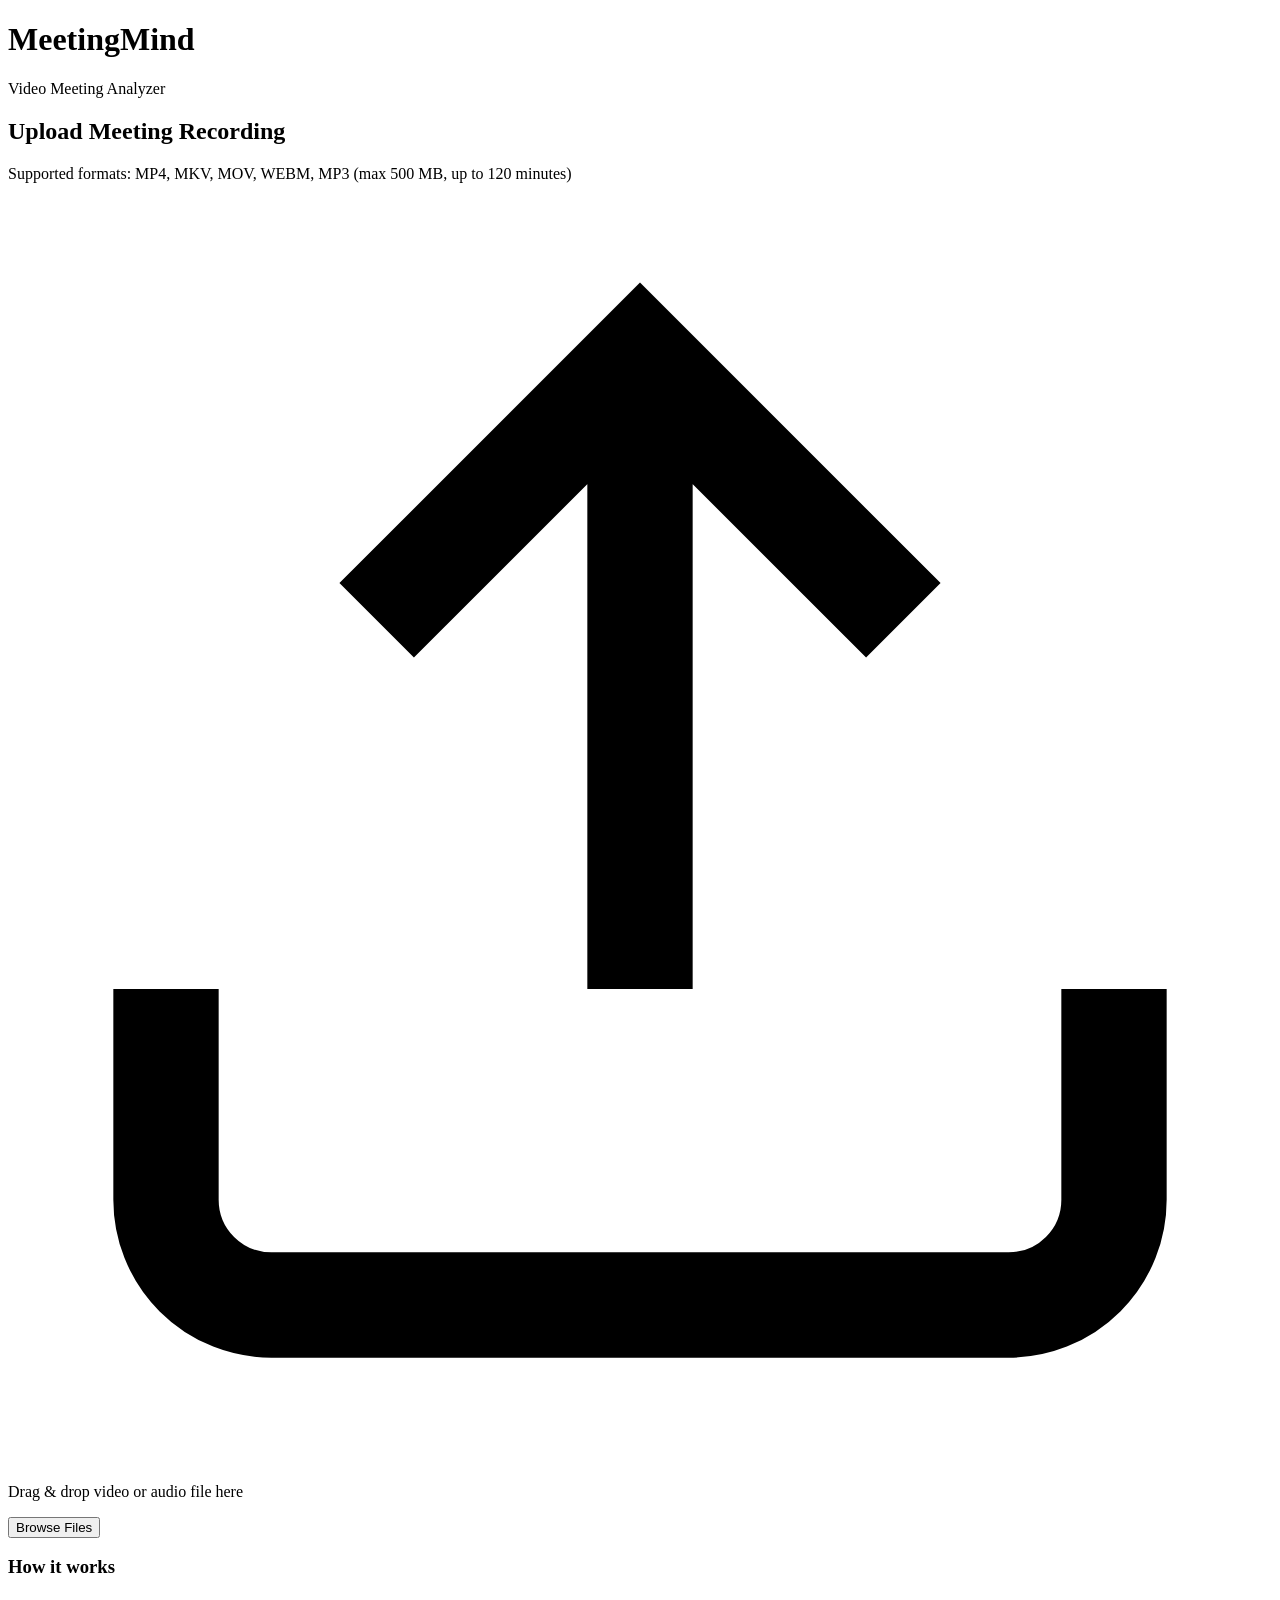
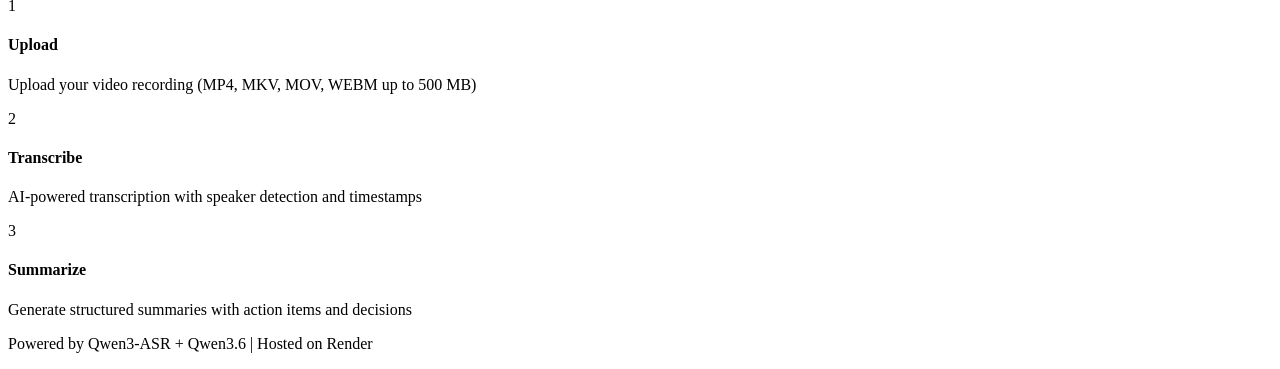
==== frontend/pages/index.html @ f8a564f3 "first commit" ====
<!DOCTYPE html>
<html lang="en">
<head>
  <meta charset="UTF-8">
  <meta name="viewport" content="width=device-width, initial-scale=1.0">
  <title>MeetingMind — Upload Video</title>
  <link rel="stylesheet" href="/styles/main.css">
</head>
<body>
  <header>
    <div class="container">
      <h1>MeetingMind</h1>
      <p class="tagline">Video Meeting Analyzer</p>
    </div>
  </header>

  <main class="container">
    <section class="upload-section">
      <h2>Upload Meeting Recording</h2>
      <p class="subtitle">Supported formats: MP4, MKV, MOV, WEBM, MP3 (max 500 MB, up to 120 minutes)</p>
      
      <div class="drop-zone" id="dropZone">
        <div class="drop-zone-content">
          <svg class="upload-icon" viewBox="0 0 24 24" fill="none" stroke="currentColor" stroke-width="2">
            <path d="M21 15v4a2 2 0 0 1-2 2H5a2 2 0 0 1-2-2v-4M17 8l-5-5-5 5M12 3v12"/>
          </svg>
          <p>Drag & drop video or audio file here</p>
          <button class="btn btn-primary" id="browseBtn">Browse Files</button>
        </div>
        <input type="file" id="fileInput" accept="video/mp4,video/x-matroska,video/quicktime,video/webm,audio/mpeg,audio/mp3" hidden>
      </div>

      <div class="upload-preview" id="uploadPreview" style="display: none;">
        <div class="preview-info">
          <p class="filename" id="filename"></p>
          <p class="filesize" id="filesize"></p>
        </div>
        <div class="preview-status">
          <div class="spinner"></div>
          <p id="statusText">Uploading...</p>
        </div>
        <div class="progress-bar">
          <div class="progress-fill" id="progressFill"></div>
        </div>
      </div>

      <div class="upload-error" id="uploadError" style="display: none;">
        <p id="errorMessage"></p>
        <button class="btn" onclick="resetUpload()">Try Again</button>
      </div>
    </section>

    <section class="features-section">
      <h3>How it works</h3>
      <div class="features-grid">
        <div class="feature">
          <span class="feature-number">1</span>
          <h4>Upload</h4>
          <p>Upload your video recording (MP4, MKV, MOV, WEBM up to 500 MB)</p>
        </div>
        <div class="feature">
          <span class="feature-number">2</span>
          <h4>Transcribe</h4>
          <p>AI-powered transcription with speaker detection and timestamps</p>
        </div>
        <div class="feature">
          <span class="feature-number">3</span>
          <h4>Summarize</h4>
          <p>Generate structured summaries with action items and decisions</p>
        </div>
      </div>
    </section>
  </main>

  <footer>
    <p>Powered by Qwen3-ASR + Qwen3.6 | Hosted on Render</p>
  </footer>

  <script type="module">
    import { uploadFile } from '/static/api/client.js';

    const dropZone = document.getElementById('dropZone');
    const fileInput = document.getElementById('fileInput');
    const browseBtn = document.getElementById('browseBtn');
    const uploadPreview = document.getElementById('uploadPreview');
    const uploadError = document.getElementById('uploadError');
    const filename = document.getElementById('filename');
    const filesize = document.getElementById('filesize');
    const statusText = document.getElementById('statusText');
    const progressFill = document.getElementById('progressFill');
    const errorMessage = document.getElementById('errorMessage');

    let selectedFile = null;

    browseBtn.addEventListener('click', () => fileInput.click());
    
    fileInput.addEventListener('change', (e) => {
      if (e.target.files.length > 0) {
        handleFile(e.target.files[0]);
      }
    });

    dropZone.addEventListener('dragover', (e) => {
      e.preventDefault();
      dropZone.classList.add('dragover');
    });

    dropZone.addEventListener('dragleave', () => {
      dropZone.classList.remove('dragover');
    });

    dropZone.addEventListener('drop', (e) => {
      e.preventDefault();
      dropZone.classList.remove('dragover');
      if (e.dataTransfer.files.length > 0) {
        handleFile(e.dataTransfer.files[0]);
      }
    });

    async function handleFile(file) {
      const maxSize = 500 * 1024 * 1024;
      if (file.size > maxSize) {
        showError('File too large. Maximum size is 500 MB.');
        return;
      }

      const validTypes = ['video/mp4', 'video/x-matroska', 'video/quicktime', 'video/webm'];
      if (!validTypes.includes(file.type)) {
        showError('Invalid file type. Please upload MP4, MKV, MOV, or WEBM.');
        return;
      }

      selectedFile = file;
      showPreview(file);

      try {
        statusText.textContent = 'Uploading...';
        const data = await uploadFile(file);
        statusText.textContent = 'Upload complete!';
        progressFill.style.width = '100%';
        
        // Store job_id and redirect
        sessionStorage.setItem('jobId', data.job_id);
        sessionStorage.setItem('filename', data.filename);
        
        setTimeout(() => {
          window.location.href = '/pages/status.html';
        }, 500);
      } catch (error) {
        showError(error.message);
      }
    }

    function showPreview(file) {
      dropZone.style.display = 'none';
      uploadError.style.display = 'none';
      uploadPreview.style.display = 'flex';
      
      filename.textContent = file.name;
      filesize.textContent = `${(file.size / 1024 / 1024).toFixed(1)} MB`;
      statusText.textContent = 'Uploading...';
      progressFill.style.width = '0%';
    }

    function showError(message) {
      dropZone.style.display = 'none';
      uploadPreview.style.display = 'none';
      uploadError.style.display = 'flex';
      errorMessage.textContent = message;
    }

    window.resetUpload = function() {
      selectedFile = null;
      fileInput.value = '';
      dropZone.style.display = 'flex';
      uploadPreview.style.display = 'none';
      uploadError.style.display = 'none';
    };
  </script>
</body>
</html>
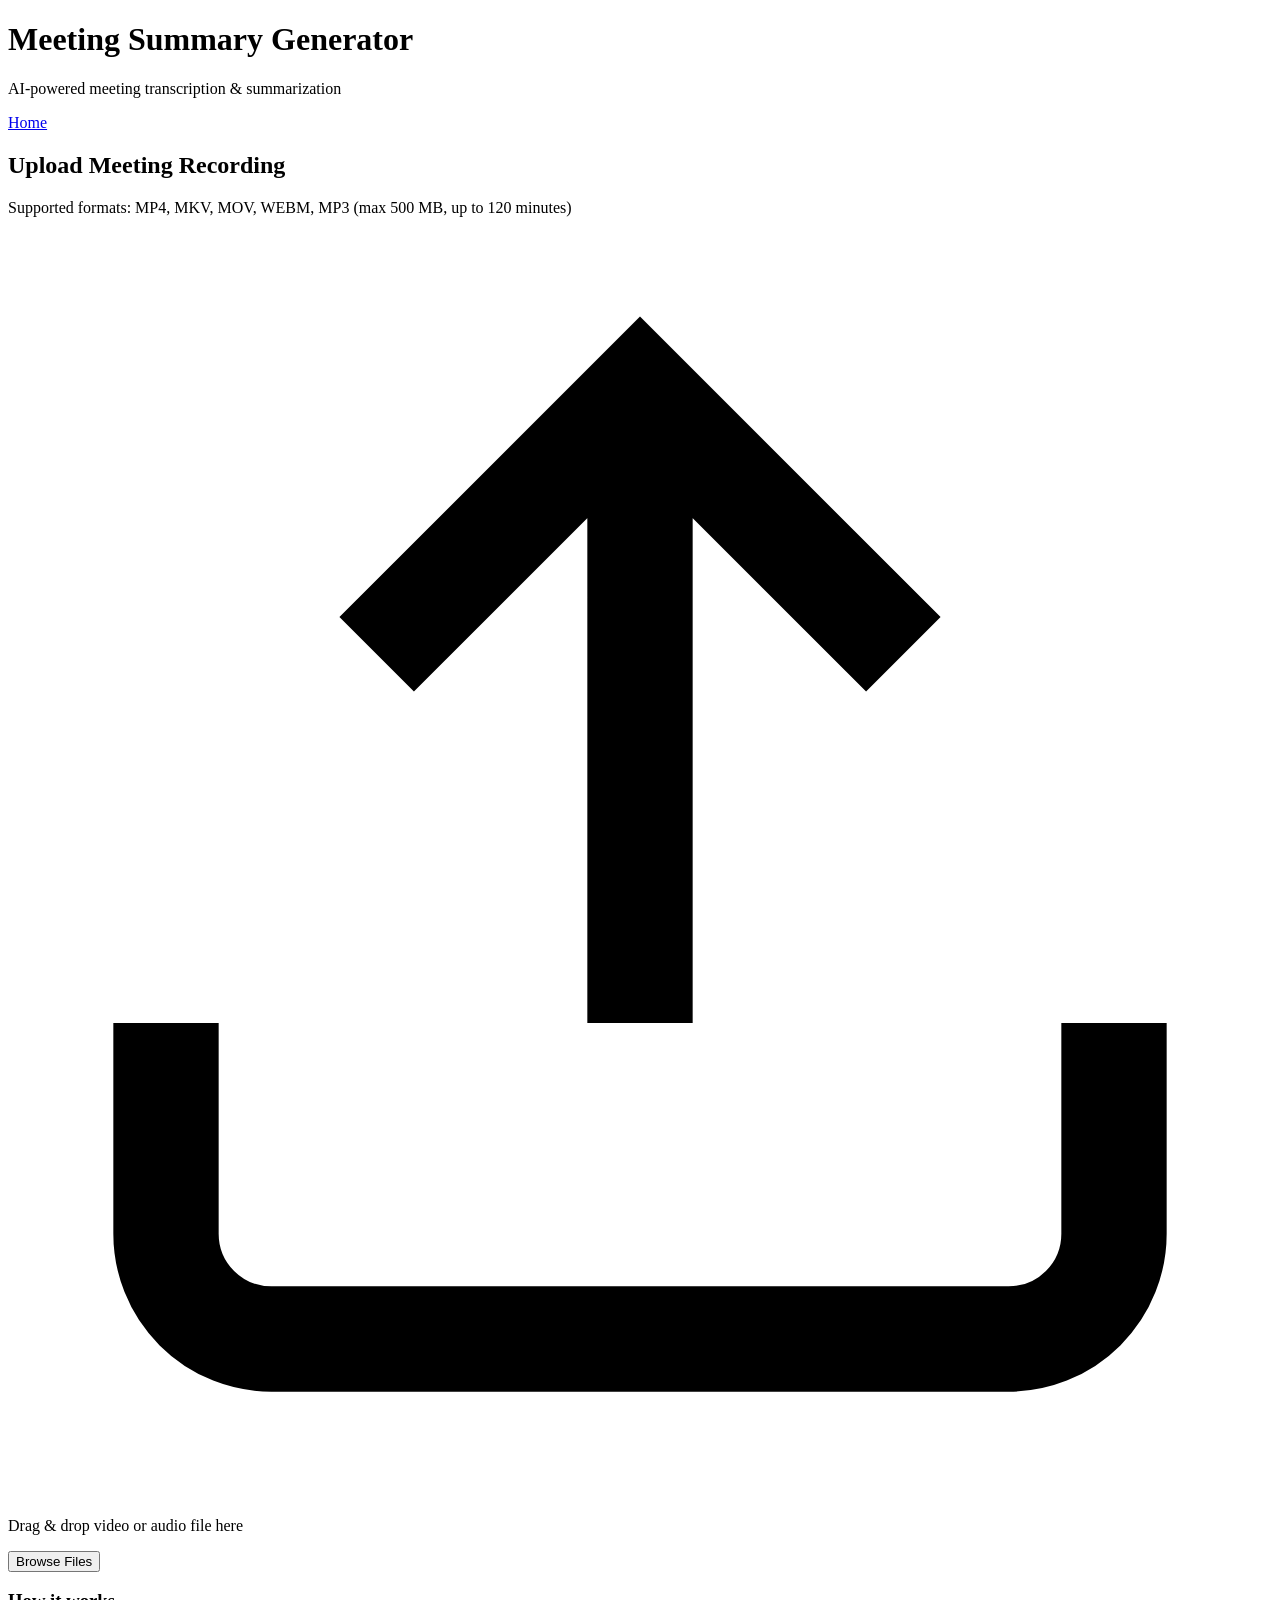
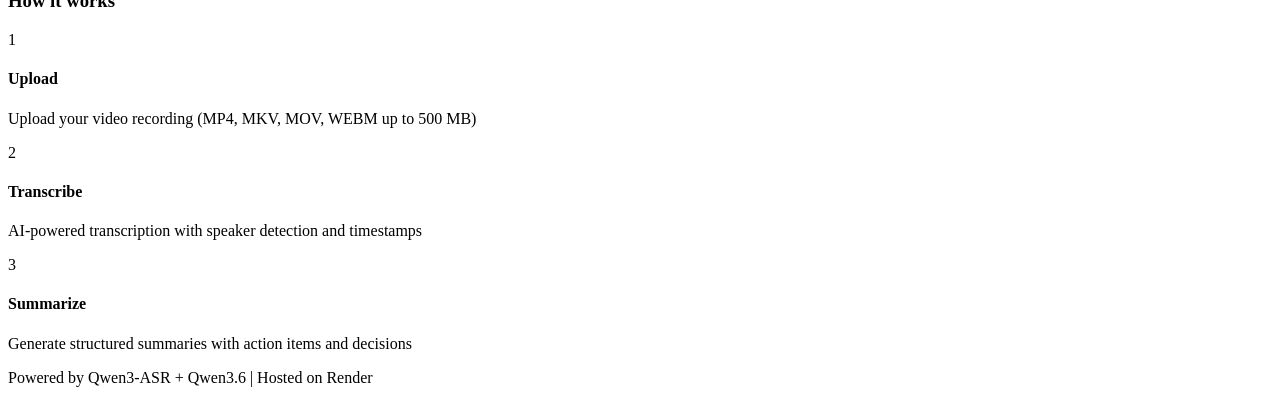
==== commit de9d47ba: "clean up ui add quality of life features" ====
--- a/frontend/pages/index.html
+++ b/frontend/pages/index.html
@@ -3,14 +3,20 @@
 <head>
   <meta charset="UTF-8">
   <meta name="viewport" content="width=device-width, initial-scale=1.0">
-  <title>MeetingMind — Upload Video</title>
+  <title>Meeting Summary Generator — Upload</title>
+  <link rel="preconnect" href="https://fonts.googleapis.com">
+  <link rel="preconnect" href="https://fonts.gstatic.com" crossorigin>
+  <link href="https://fonts.googleapis.com/css2?family=Inter:wght@400;500;600;700&display=swap" rel="stylesheet">
   <link rel="stylesheet" href="/styles/main.css">
 </head>
 <body>
   <header>
-    <div class="container">
-      <h1>MeetingMind</h1>
-      <p class="tagline">Video Meeting Analyzer</p>
+    <div class="container header-flex">
+      <div>
+        <h1>Meeting Summary Generator</h1>
+        <p class="tagline">AI-powered meeting transcription & summarization</p>
+      </div>
+      <a href="/pages/index.html" class="btn btn-small">Home</a>
     </div>
   </header>
 
@@ -125,7 +131,9 @@
       }
 
       const validTypes = ['video/mp4', 'video/x-matroska', 'video/quicktime', 'video/webm'];
-      if (!validTypes.includes(file.type)) {
+      const validExts = ['.mp4', '.mkv', '.mov', '.webm'];
+      const ext = '.' + file.name.split('.').pop().toLowerCase();
+      if (!validTypes.includes(file.type) && !validExts.includes(ext)) {
         showError('Invalid file type. Please upload MP4, MKV, MOV, or WEBM.');
         return;
       }
@@ -142,6 +150,10 @@
         // Store job_id and redirect
         sessionStorage.setItem('jobId', data.job_id);
         sessionStorage.setItem('filename', data.filename);
+        sessionStorage.removeItem('transcriptData');
+        sessionStorage.removeItem('currentSummary');
+        sessionStorage.removeItem('modificationCount');
+        sessionStorage.removeItem('speakerPredictions');
         
         setTimeout(() => {
           window.location.href = '/pages/status.html';
